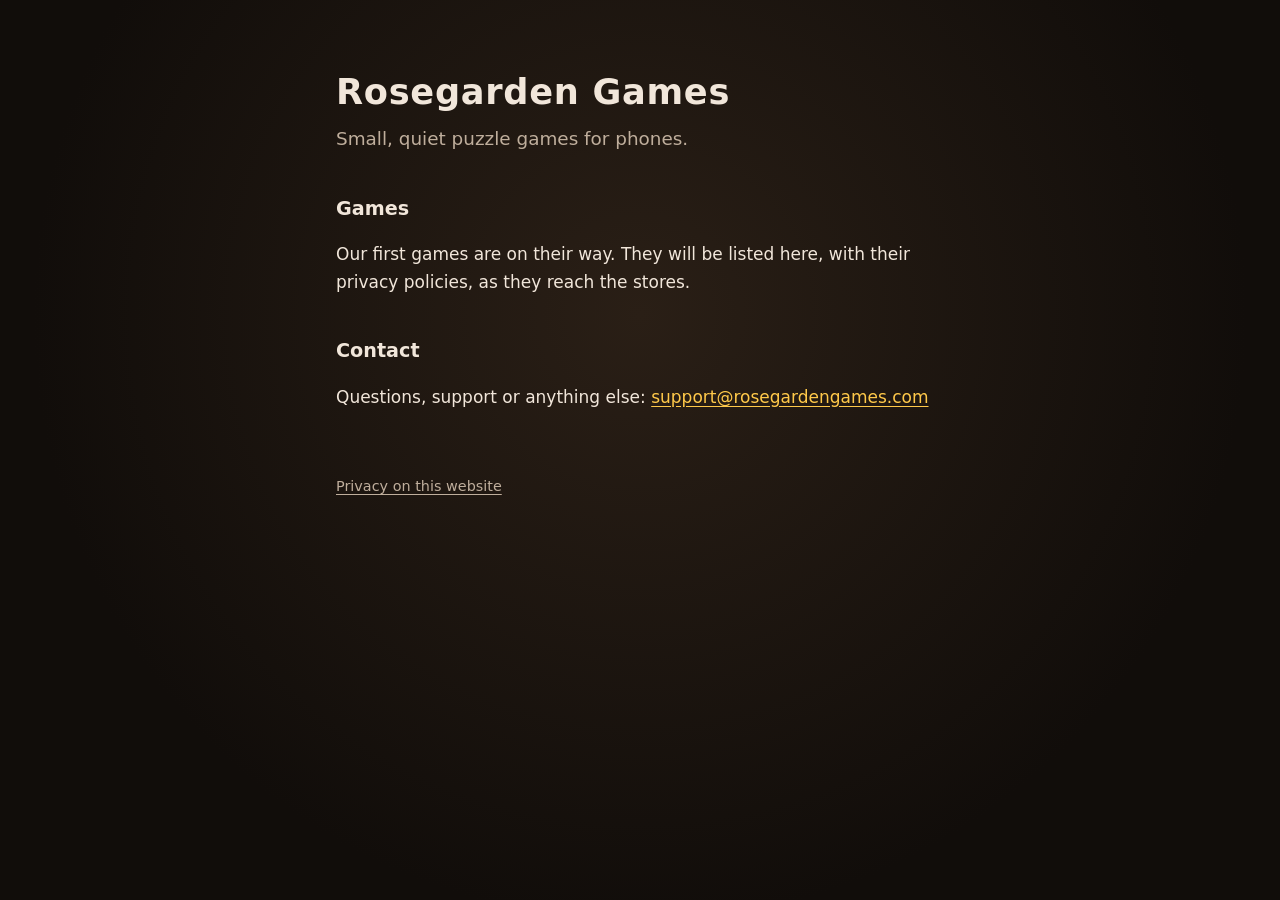
==== index.html @ 971d5e10 "Rosegarden Games website: front page, website privacy note, 404" ====
<!doctype html>
<html lang="en">
<head>
  <meta charset="utf-8">
  <meta name="viewport" content="width=device-width, initial-scale=1">
  <title>Rosegarden Games</title>
  <meta name="description" content="Rosegarden Games makes small, quiet puzzle games for phones.">
  <link rel="stylesheet" href="/style.css">
</head>
<body>
  <main>
    <h1>Rosegarden Games</h1>
    <p class="lead">Small, quiet puzzle games for phones.</p>

    <h2>Games</h2>
    <p>Our first games are on their way. They will be listed here, with their privacy policies,
      as they reach the stores.</p>

    <h2>Contact</h2>
    <p>Questions, support or anything else:
      <a href="mailto:support@rosegardengames.com">support@rosegardengames.com</a></p>

    <footer>
      <a href="/privacy.html">Privacy on this website</a>
    </footer>
  </main>
</body>
</html>
---- style.css ----
:root {
  color-scheme: dark;
  --room: #110d0a;
  --glow: #2a1f16;
  --text: #f1e6da;
  --muted: #bfae9c;
  --accent: #ffc94a;
}

* {
  box-sizing: border-box;
}

html {
  background: var(--room);
}

body {
  margin: 0;
  min-height: 100vh;
  background: radial-gradient(circle at 50% 35%, var(--glow), var(--room) 70%);
  color: var(--text);
  font: 17px/1.6 system-ui, -apple-system, "Segoe UI", Roboto, sans-serif;
}

main {
  max-width: 40rem;
  margin: 0 auto;
  padding: 4rem 1rem 3rem;
}

h1 {
  margin: 0 0 0.25rem;
  font-size: 2.2rem;
  letter-spacing: 0.02em;
}

h2 {
  margin-top: 2.5rem;
  font-size: 1.2rem;
}

.lead {
  margin-top: 0;
  color: var(--muted);
  font-size: 1.15rem;
}

a {
  color: var(--accent);
  text-underline-offset: 0.2em;
}

footer {
  margin-top: 4rem;
  color: var(--muted);
  font-size: 0.9rem;
}

footer a {
  color: inherit;
}
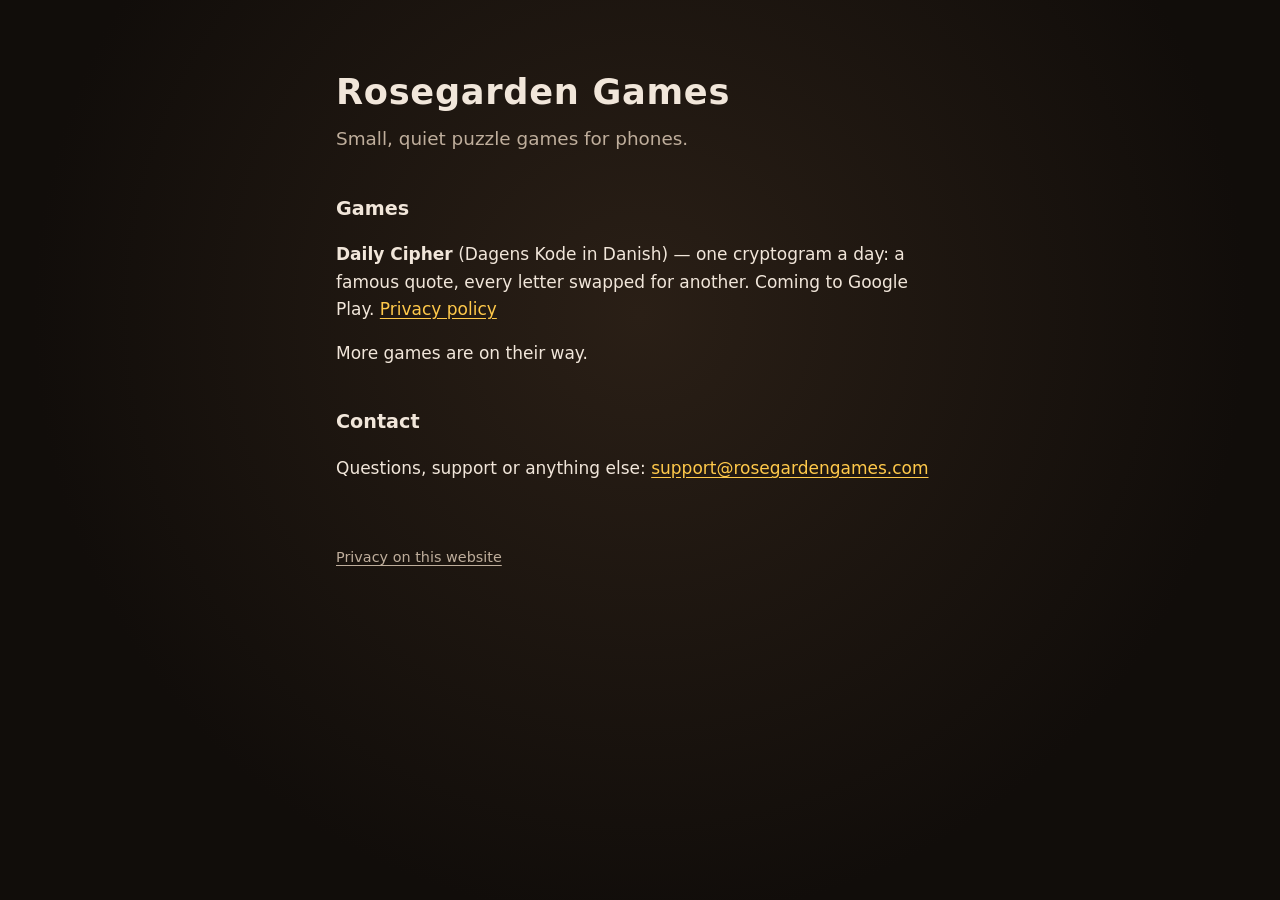
==== commit 12e748b9: "Daily Cipher: privacy policy (EN + DA) and an entry on the front page" ====
--- a/index.html
+++ b/index.html
@@ -13,8 +13,10 @@
     <p class="lead">Small, quiet puzzle games for phones.</p>
 
     <h2>Games</h2>
-    <p>Our first games are on their way. They will be listed here, with their privacy policies,
-      as they reach the stores.</p>
+    <p><strong>Daily Cipher</strong> (Dagens Kode in Danish) &mdash; one cryptogram a day: a
+      famous quote, every letter swapped for another. Coming to Google Play.
+      <a href="/daily-cipher/privacy/">Privacy policy</a></p>
+    <p>More games are on their way.</p>
 
     <h2>Contact</h2>
     <p>Questions, support or anything else:
